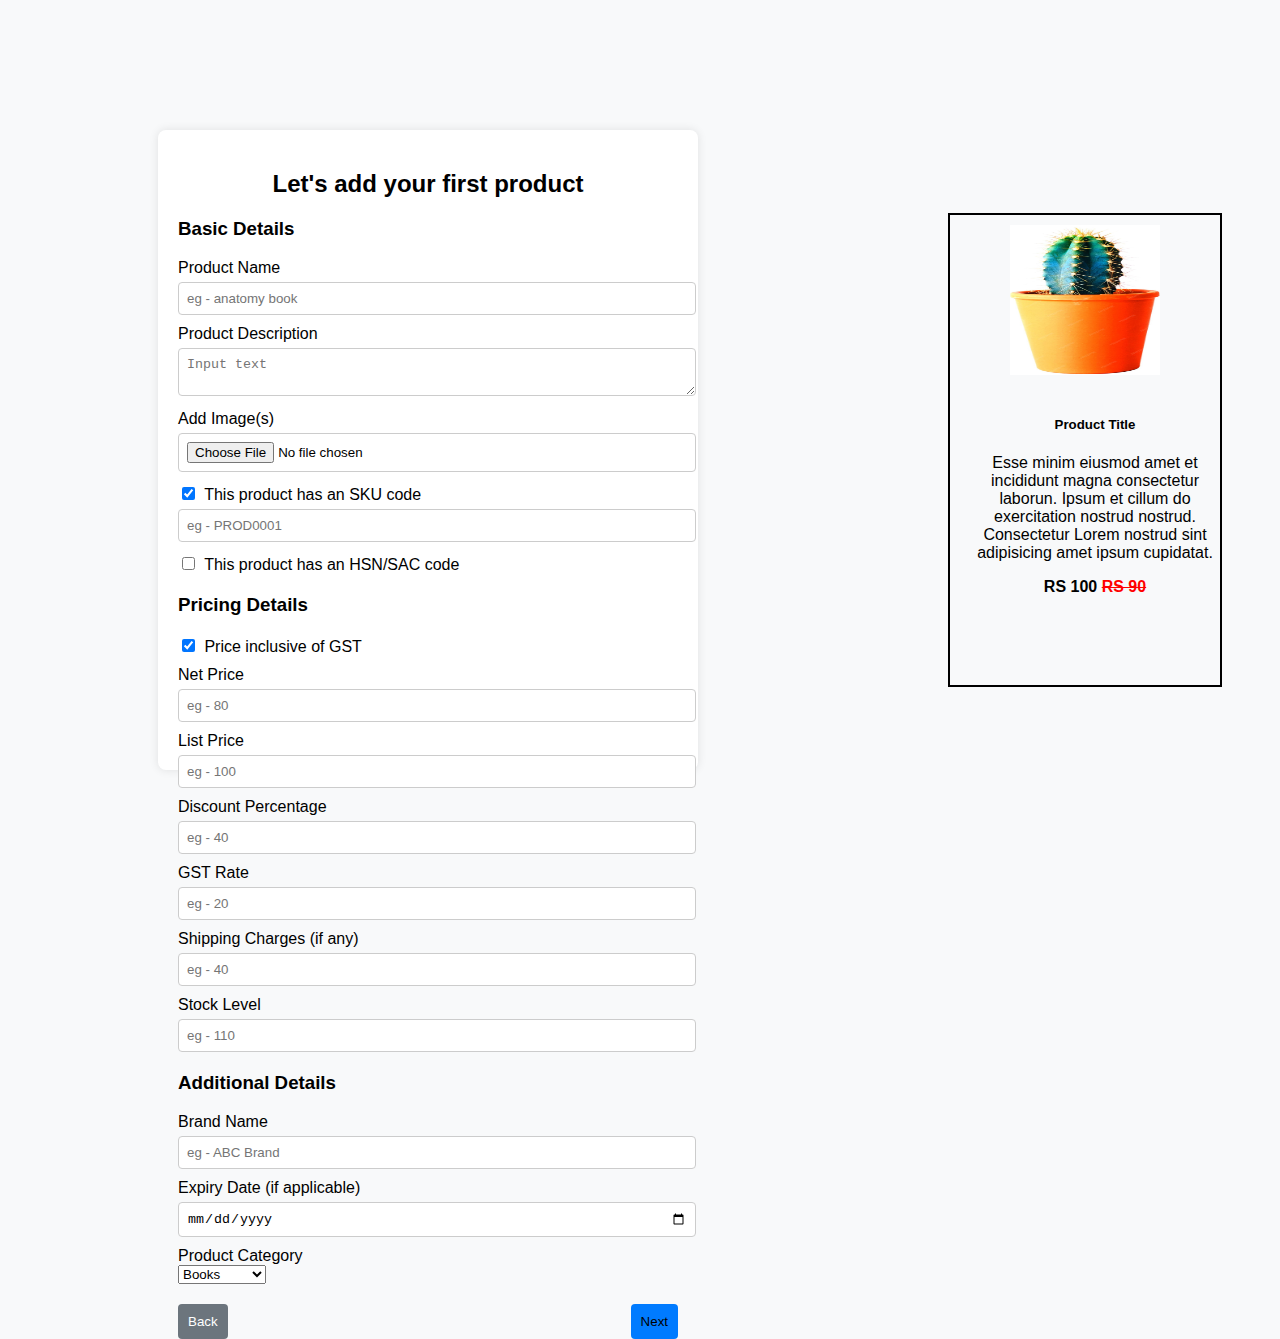
==== nextpage2.html @ 9b2a1687 "Add files via upload" ====
<!DOCTYPE html>
<html lang="en">
<head>
    <meta charset="UTF-8">
    <meta name="viewport" content="width=device-width, initial-scale=1.0">
    <title>Add Product</title>
    <link rel="stylesheet" href="nextpage2.css">
</head>
<body>
    <div class="container" style="width: 500px; height:600px; margin-left: 100px;">
        <h2>Let's add your first product</h2>

        <form id="productForm">
            <section>
                <h3>Basic Details</h3>
                <label for="productName">Product Name</label>
                <input type="text" id="productName" placeholder="eg - anatomy book" required>

                <label for="productDescription">Product Description</label>
                <textarea id="productDescription" placeholder="Input text"></textarea>

                <label>Add Image(s)</label>
                <input type="file" id="productImage" accept="image/*">

                <label>
                    <input type="checkbox" id="hasSku" checked> This product has an SKU code
                </label>
                <input type="text" id="skuCode" placeholder="eg - PROD0001">

                <label>
                    <input type="checkbox" id="hasHsn"> This product has an HSN/SAC code
                </label>
            </section>

            <section>
                <h3>Pricing Details</h3>
                <label>
                    <input type="checkbox" id="inclusiveGST" checked> Price inclusive of GST
                </label>

                <label for="netPrice">Net Price</label>
                <input type="number" id="netPrice" placeholder="eg - 80">

                <label for="listPrice">List Price</label>
                <input type="number" id="listPrice" placeholder="eg - 100">

                <label for="discount">Discount Percentage</label>
                <input type="number" id="discount" placeholder="eg - 40">

                <label for="gstRate">GST Rate</label>
                <input type="number" id="gstRate" placeholder="eg - 20">

                <label for="shippingCharges">Shipping Charges (if any)</label>
                <input type="number" id="shippingCharges" placeholder="eg - 40">

                <label for="stockLevel">Stock Level</label>
                <input type="number" id="stockLevel" placeholder="eg - 110">
            </section>

            <section>
                <h3>Additional Details</h3>
                <label for="brandName">Brand Name</label>
                <input type="text" id="brandName" placeholder="eg - ABC Brand">

                <label for="expiryDate">Expiry Date (if applicable)</label>
                <input type="date" id="expiryDate">

                <label for="category">Product Category</label>
                <select id="category">
                    <option value="books">Books</option>
                    <option value="electronics">Electronics</option>
                    <option value="clothing">Clothing</option>
                    <option value="other">Other</option>
                </select>
            </section>

            <div class="buttons">
                <button type="button" onclick="goBack()">Back</button>
                <button type="submit">Next</button>
            </div>
        </form>
    </div>
    <div class="col-md-6" style="margin-left: 250px; border: 2px solid black; height: 450px; width: 250px; padding: 10px;">
        <div class="preview-card" style="text-align: center;">
            <img src="product.jpg" alt="Product Image" class="product-image" style="height: 150px; width: 150px; display: block; margin: auto;">
            <div class="preview-text" style=" height: auto; width: 100%; padding: 10px; margin-top: 10px;">
                <h5>Product Title</h5>
                <p>
                    Esse minim eiusmod amet et incididunt magna consectetur laborun. Ipsum et cillum do exercitation nostrud nostrud.
                    Consectetur Lorem nostrud sint adipisicing amet ipsum cupidatat.
                </p>
                <p><strong>RS 100 <span style="text-decoration: line-through; color: red;">RS 90</span></strong></p>
            </div>
        </div>
    </div>


    <script>
        document.getElementById("productForm").addEventListener("submit", function(event) {
            event.preventDefault();
            alert("Product added successfully!");
            
        });

        function goBack() {
            alert("Going back to the previous page.");
        }
    </script>
</body>
</html>
---- nextpage2.css ----
body {
    font-family: Arial, sans-serif;
    background-color: #f8f9fa;
    display: flex;
    justify-content: center;
    align-items: center;
    height: 100vh;
    margin: 0;
}

.container {
    background-color: white;
    padding: 20px;
    width: 400px;
    border-radius: 8px;
    box-shadow: 0 0 10px rgba(0, 0, 0, 0.1);
}

h2 {
    text-align: center;
}

h3 {
    margin-top: 20px;
}

label {
    display: block;
    margin-top: 10px;
}

input, textarea {
    width: 100%;
    padding: 8px;
    margin-top: 5px;
    border: 1px solid #ccc;
    border-radius: 4px;
}

input[type="checkbox"] {
    width: auto;
    margin-right: 5px;
}

.buttons {
    display: flex;
    justify-content: space-between;
    margin-top: 20px;
}

button {
    padding: 10px;
    border: none;
    border-radius: 4px;
    cursor: pointer;
}

button[type="button"] {
    background-color: #6c757d;
    color: white;
}

button[type="submit"] {
    background-color: #007bff;
   
}
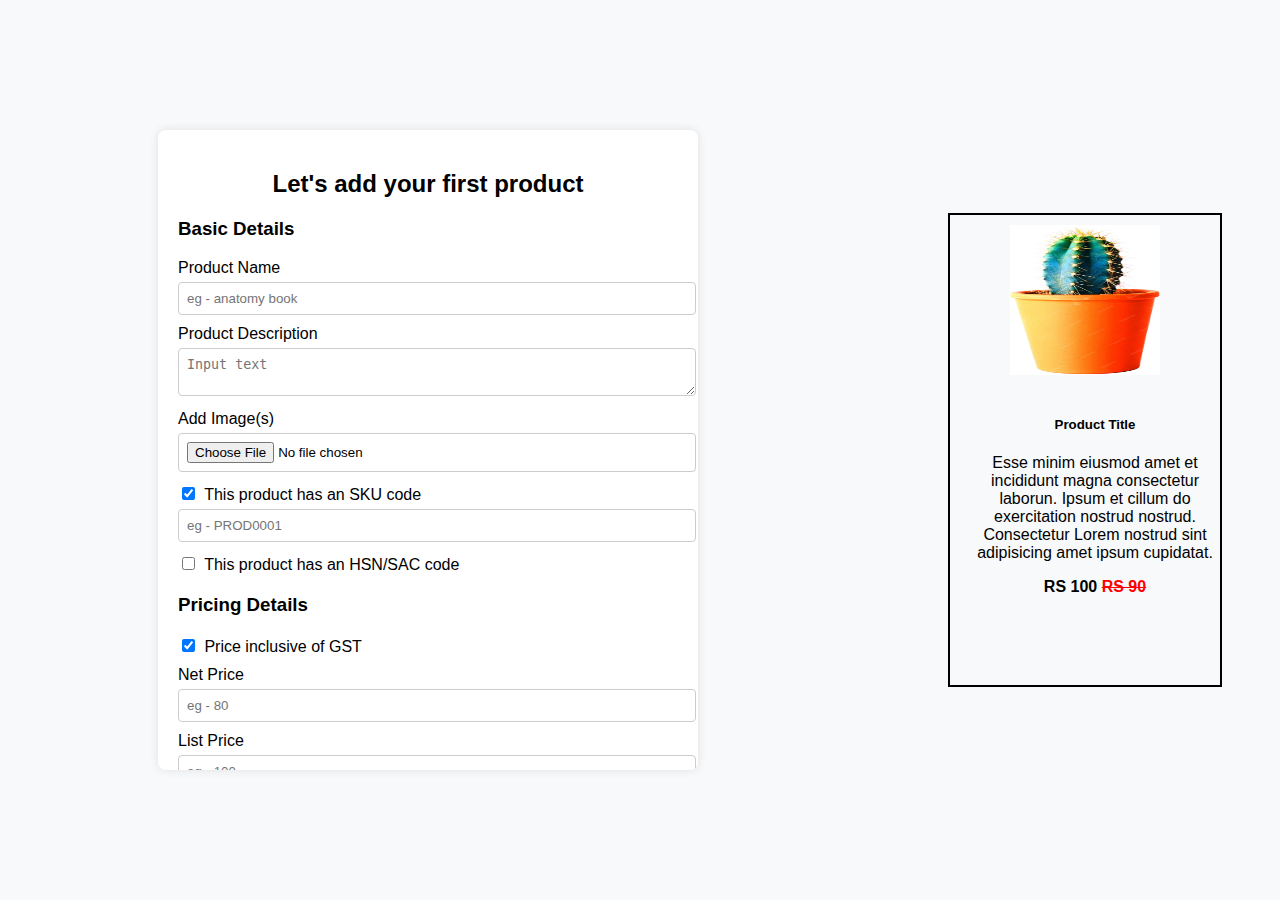
==== commit b890df39: "[added overflow in page2]" ====
--- a/nextpage2.html
+++ b/nextpage2.html
@@ -7,7 +7,7 @@
     <link rel="stylesheet" href="nextpage2.css">
 </head>
 <body>
-    <div class="container" style="width: 500px; height:600px; margin-left: 100px;">
+    <div class="container" style="width: 500px; height:600px; margin-left: 100px; overflow: auto;">
         <h2>Let's add your first product</h2>
 
         <form id="productForm">
